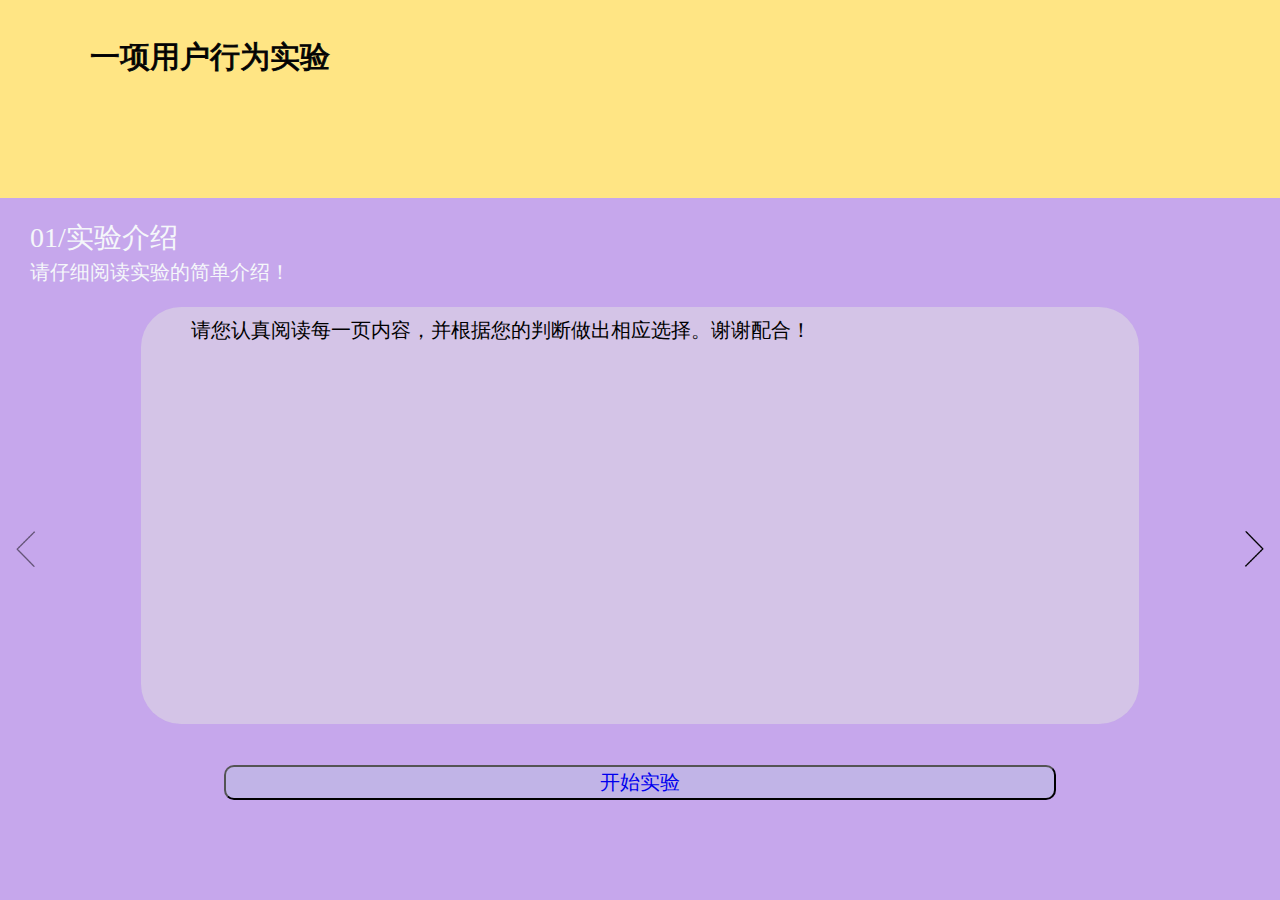
==== index.html @ 13f4e23f "Add files via upload" ====
<!DOCTYPE html>
<html lang="en">

<head>
<meta charset="UTF-8">
<meta name="viewport" content="width=device-width, initial-scale=1.0">
<meta name="viewport"content="width=device-width, height=device-height,initial-scale=1.0,minimum-scale=1,maxium-scale=1,user-scalable=no,viewport-fit=cover">
<meta name="apple-mobile-web-app-capable"content="yes">
<meta name="apple-touch-fullscreen"content="yes">
<meta name="apple-mobile-web-app-status-bar-style"content="black">
<title>实验PC</title>
<style>
* {
padding: 0;
margin: 0;

}
    
body {
display: flex;
justify-content: center;
align-items: center;
height: 100vh;
background-color: rgb(198, 167, 236);

}
    
.shell {
    display: flex;
    flex-direction: column;
    width:100%;
    height: 100%;
    box-shadow: 0 0.5rem 2rem rgba(194, 29, 29, 0.1);
    background-color: rgb(198, 167, 236);
    color: #000;
    overflow: hidden;
}

.ocean {
    width: 100%;
    height: 22%;
    background-color: rgb(235, 224, 159);
    /*设置页面背景颜色*/
    background-image:url(1.gif);
    background-repeat: no-repeat;
    background-size: cover;
    overflow: hidden;
    position: relative;
}

    .ocean-text {
    font-size: 30px;
    font-weight: 400;
    position: relative;
    color: #000;
    transform: translate(7%, 90%);
    -webkit-text-stroke: 1px #080808;
}
    
.content {
position: relative;
width: 100%;
height: 78%;
display: flex;
justify-content: space-between;
}
.left {
width: 40px;
height: 40px;            
background-image: url("./left.png");            
background-size: cover;
position: absolute;
top: 50%;
left: 0.5%;
transform: translateY(-50%);
z-index: 999;
opacity: 0.5;            
}

.right {
width: 40px;
height: 40px;
background-image: url("./right.png");
background-size: cover;
position: absolute;
top: 50%;
right: 0.5%;
transform: translateY(-50%);
z-index: 999;
}

.main {
width: 300%;
height: 99%;
position: relative;
display: flex;
left: 0;
transition: .3s;
}

.box1 {
width: 100vw;
height: 100%;
position: relative;
text-align: center;

}
.box2 {
width: 100vw;
height: 100%;
position: relative;
text-align: center;
}
.box3 {
width: 100vw;
height: 100%;
position: relative;
text-align: center;
}

.title {
    width: 100%;
    position: relative;
    top:3%;
    transform: translate(0,0%);
    left: 30px;
}
.title h1 {
    font-size: 28px;
    font-weight: 400;
    text-align:left;
    margin-bottom: 2px;
    color: #f5f7fa;
}
.title h5 {
    text-align:left ;
    font-size: 20px;
    font-weight: 350;
    text-align:left;
    color: #f5f7fa;

}
.txt{
    width: 78%;
    height: 60%;
    /*设置页面背景颜色*/
    background-color:rgba(225, 225, 225, 0.5);
    border-radius: 40px;
    /*设置绝position: relative; 对定位*/
    position: relative;
    left: 11%;
    top: 6%;
    /*设置弹性布局*/
    display: flex;
}
.article h2{
    text-align:left ;
    font-size: 20px;
    font-weight: 400;
    text-align:left;
    text-indent: 2em;
    margin-bottom: 55px;
    color:#000;
    margin: 10px 10px ;
}
.article h3{
    text-align:left ;
    font-size: 15px;
    font-weight: 400;
    text-align:left;
    margin-bottom: 2px;
    color: #000;
}
.zuihou{
    width: 100%;
    height: 20%;
    position: relative;
    top: 7%;
    left: 0%;
    display: flex;
}
.tupian1{
    width: 50%;
    height: 80%;
    
    
    position:relative;
    top: 20%;
    left: 10%;
    transform: translate(0%,0%); 
   
}
.tupian1 img {
    width: 60px;
    height: 60px;
    text-align: right;

}
.tupian2{
    width: 50%;
    height: 80%;
    
    position:relative;
    top: 20%;
    right: 10%;
    
}
.tupian2 img {
    width: 60px;
    height: 60px;
    text-align: left;
}
.btn {
width: 65%;
height: 35px;
background-color: rgb(193, 180, 231);
border-radius: 10px;
color: #fff;
font-size: 20px;
/*鼠标放上变成手指margin: 10px 0;*/
cursor: pointer;
position:relative;
top: 12%;
left: 0%;
transform: translate(0%,0%);     
}
a{
    text-decoration: none;}


</style>
</head>

<body>

    <div class="shell">
        <div class="ocean">
            <div class="ocean-text">一项用户行为实验</div>
        </div>
        <div class="content">
            <div class="left"></div>
            <div class="right"></div>
            <div class="main">
                <div class="box1">
                    <div class="title">
                        <h1> 01/实验介绍</h1>
                        <h5> 请仔细阅读实验的简单介绍！</h5>
                    </div>
                    <div class="txt">
                        <div class="article">
                            <h2> 请您认真阅读每一页内容，并根据您的判断做出相应选择。谢谢配合！</h2>
                        </div>
                    </div>
                    
                        <button class="btn"> <a href="login.html">开始实验</a></a></button>
                </div>
                

                <div class="box2">
                    <div class="title">
                       
                        <h1>02/实验步骤</h1>
                        <h5> 请您认真阅读，以便您后续操作！</h5>
                    </div>
                    <div class="txt">
                        <div class="article">
                          <h2>实验需要您进行一个全新app的体验，您可能需要面临一个登录授权的决策</h2>
                        </div>
                    </div>
                    <button class="btn"> <a href="login.html">开始实验</a></a></button>
                </div>

                <div class="box3">
                    
                    <div class="title">
                        
                        <h1> 03/关于我们</h1>
                        <h5> 如有疑问，可见下方说明！</h5>
                    </div>
                    <div class="txt">
                        <div class="article">
                            <h2>我们是来自郑州大学的研究团队</h2>
                            <h3>如果有疑问，您可以扫描下方二维码，由我们工作人员解答</h3>                        
                        </div>
                    </div>
                    <div class="zuihou">
                        <div class="tupian1">
                            <img src="微信二维码.png" alt="">
                        </div>
                        <div class="tupian2">
                            <img src="qq二维码.jpg" alt="">
                        </div>
                    </div>  
                  
                </div>
            </div>
        </div>
    </div>

</body>

<script>
    const left = document.querySelector(".left")
    const right = document.querySelector(".right")
    const main = document.querySelector(".main")
    var index = 0
    function add() {
        if (index < 1) {
            index = 2
        } else {
            index--
        }
    }
    function desc() {
        if (index > 1) {
            index = 0
        } else {
            index++
        }
    }
    function position() {
        main.style.left = (index * -100) + "%" 
    }
    left.addEventListener("click", () => {
        add()
        position()
        console.log(index)
    }) 
    right.addEventListener("click", () => {
        desc()
        position()
        console.log(index)
    }) 

</script>

</html>
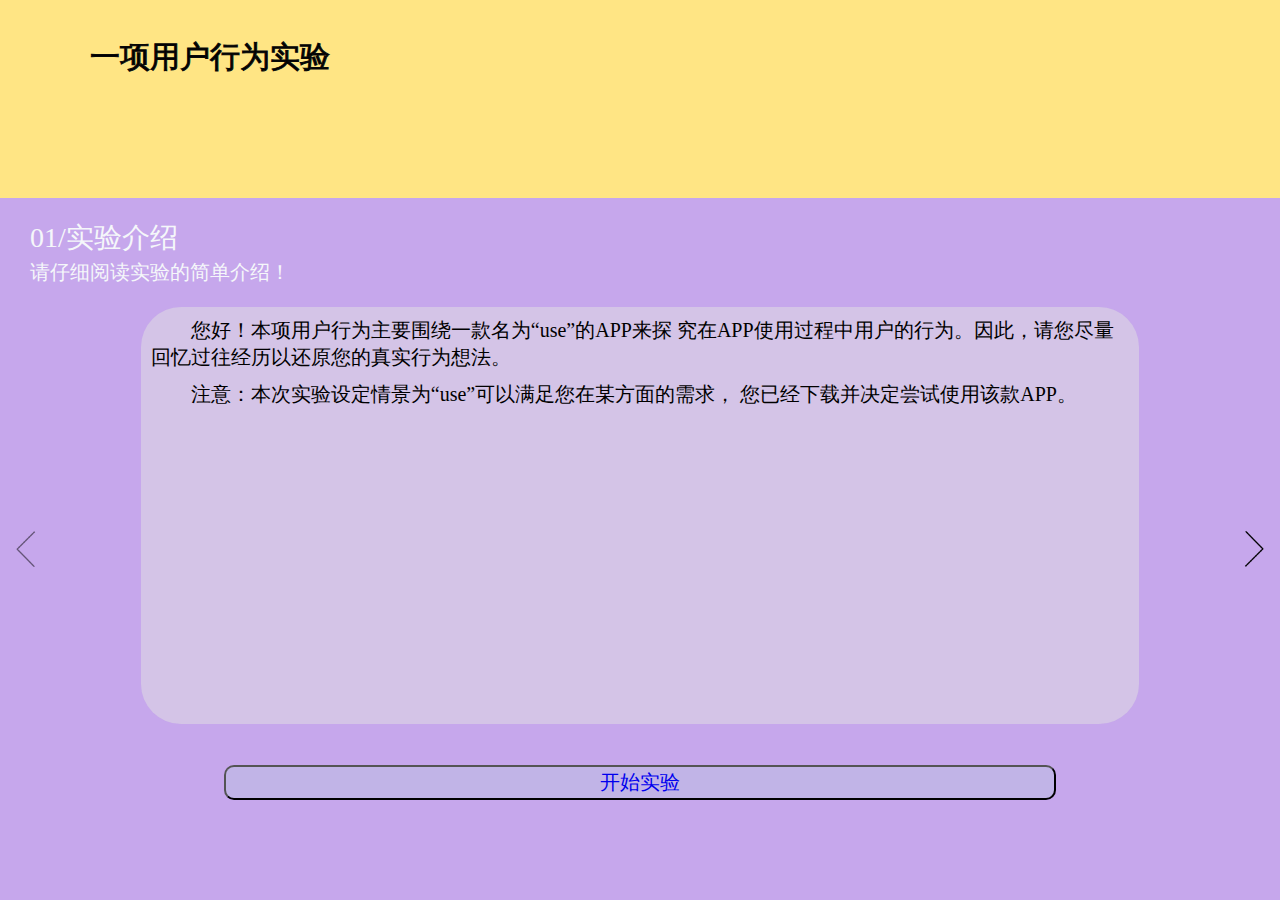
==== commit 267cdcd9: "Add files via upload" ====
--- a/index.html
+++ b/index.html
@@ -248,7 +248,11 @@
                     </div>
                     <div class="txt">
                         <div class="article">
-                            <h2> 请您认真阅读每一页内容，并根据您的判断做出相应选择。谢谢配合！</h2>
+                            <h2> 您好！本项用户行为主要围绕一款名为“use”的APP来探
+                                究在APP使用过程中用户的行为。因此，请您尽量回忆过往经历以还原您的真实行为想法。</h2>
+                            
+                            <h2> 注意：本次实验设定情景为“use”可以满足您在某方面的需求，
+                                您已经下载并决定尝试使用该款APP。</h2>
                         </div>
                     </div>
                     
@@ -264,7 +268,10 @@
                     </div>
                     <div class="txt">
                         <div class="article">
-                          <h2>实验需要您进行一个全新app的体验，您可能需要面临一个登录授权的决策</h2>
+                          
+                          <h2>首先，请您阅读实验步骤介绍并浏览有关“use”的产品介绍，回忆有关相同功能APP使用的经历。</h2>
+                          <h2>其次，为方便探究，实验暂时提供微博授权作为唯一体验APP的方式，请您利用微博完成有关登录与授权行为。</h2>
+                          <h2>最后，在完成相关决策后，需要您填写一份约5题左右的问卷，感谢您的参与！</h2>
                         </div>
                     </div>
                     <button class="btn"> <a href="login.html">开始实验</a></a></button>
@@ -279,8 +286,11 @@
                     </div>
                     <div class="txt">
                         <div class="article">
-                            <h2>我们是来自郑州大学的研究团队</h2>
-                            <h3>如果有疑问，您可以扫描下方二维码，由我们工作人员解答</h3>                        
+                            <h2>我们是来自郑州大学的研究团队，
+                                本次于2023年8月开展的有关用户行为研究的实验，
+                                我们承诺本实验过程中涉及的任何数据在处理后仅用于研究使用。</h2>
+                                <h2>任何实验或其他与实验相关疑问，您可以通过扫描下方二维码，添加工作人员联系方式与我们工作人员进行沟通，具体联系方式如下：</h2>    
+                            <h3></h3>                        
                         </div>
                     </div>
                     <div class="zuihou">
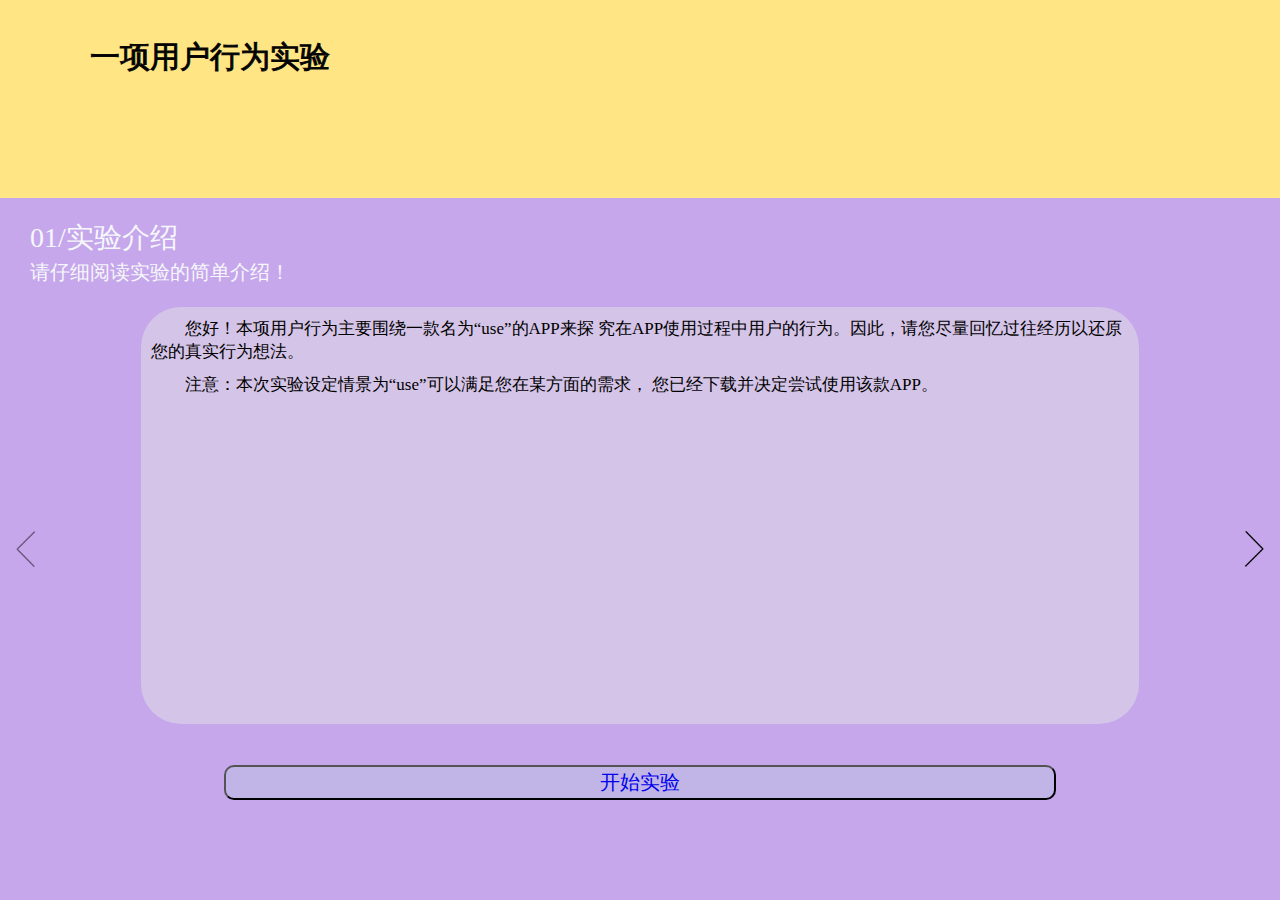
==== commit a393bdcc: "Add files via upload" ====
--- a/index.html
+++ b/index.html
@@ -155,7 +155,7 @@
 }
 .article h2{
     text-align:left ;
-    font-size: 20px;
+    font-size: 17px;
     font-weight: 400;
     text-align:left;
     text-indent: 2em;
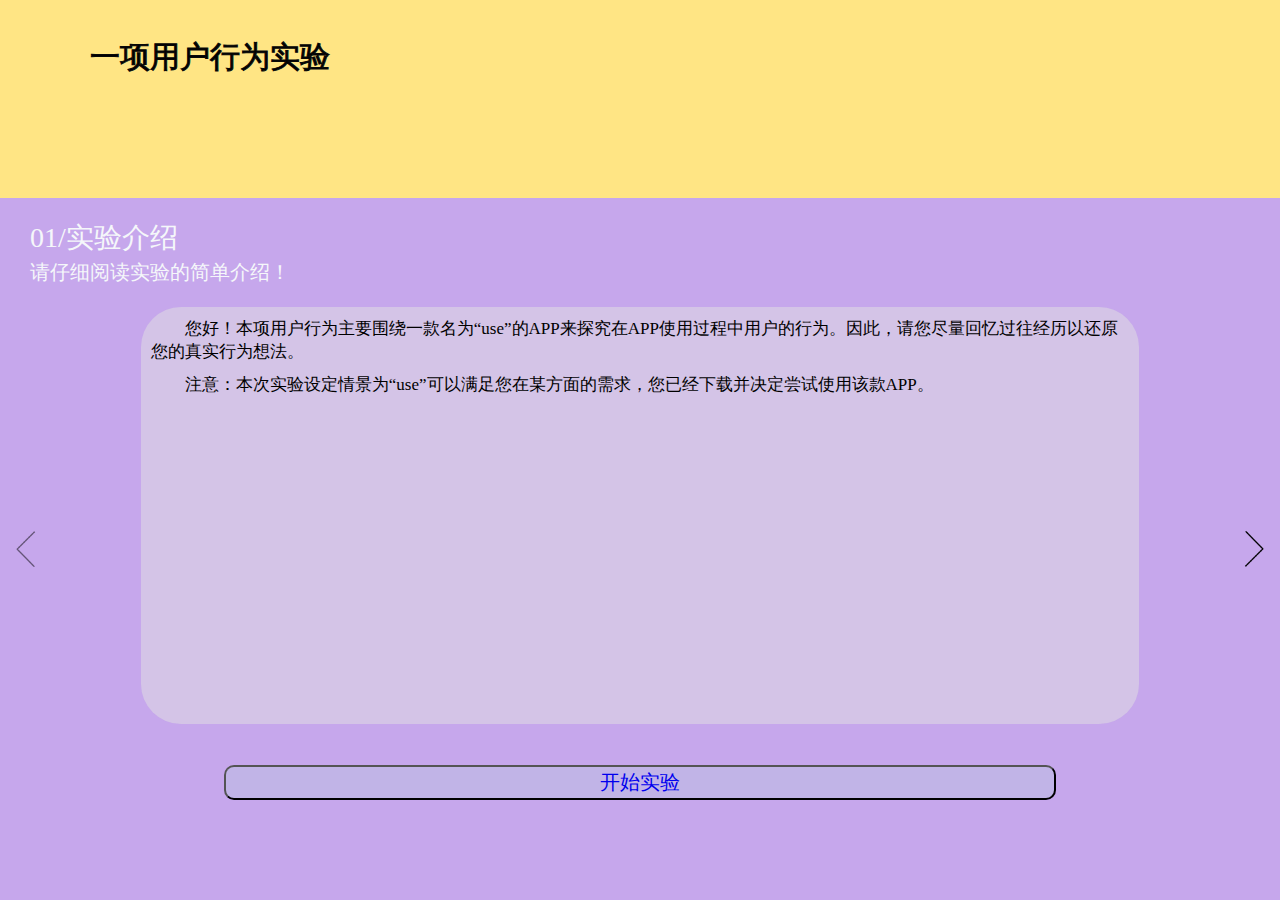
==== commit d1ced72c: "Add files via upload" ====
--- a/index.html
+++ b/index.html
@@ -248,11 +248,9 @@
                     </div>
                     <div class="txt">
                         <div class="article">
-                            <h2> 您好！本项用户行为主要围绕一款名为“use”的APP来探
-                                究在APP使用过程中用户的行为。因此，请您尽量回忆过往经历以还原您的真实行为想法。</h2>
+                            <h2> 您好！本项用户行为主要围绕一款名为“use”的APP来探究在APP使用过程中用户的行为。因此，请您尽量回忆过往经历以还原您的真实行为想法。</h2>
                             
-                            <h2> 注意：本次实验设定情景为“use”可以满足您在某方面的需求，
-                                您已经下载并决定尝试使用该款APP。</h2>
+                            <h2> 注意：本次实验设定情景为“use”可以满足您在某方面的需求，您已经下载并决定尝试使用该款APP。</h2>
                         </div>
                     </div>
                     
@@ -286,10 +284,8 @@
                     </div>
                     <div class="txt">
                         <div class="article">
-                            <h2>我们是来自郑州大学的研究团队，
-                                本次于2023年8月开展的有关用户行为研究的实验，
-                                我们承诺本实验过程中涉及的任何数据在处理后仅用于研究使用。</h2>
-                                <h2>任何实验或其他与实验相关疑问，您可以通过扫描下方二维码，添加工作人员联系方式与我们工作人员进行沟通，具体联系方式如下：</h2>    
+                            <h2>我们是来自郑州大学的研究团队，本次于2023年8月开展的有关用户行为研究的实验，我们承诺本实验过程中涉及的任何数据在处理后仅用于研究使用。</h2>
+                            <h2>任何实验或其他与实验相关疑问，您可以通过扫描下方二维码，添加工作人员联系方式与我们工作人员进行沟通，具体联系方式如下：</h2>    
                             <h3></h3>                        
                         </div>
                     </div>
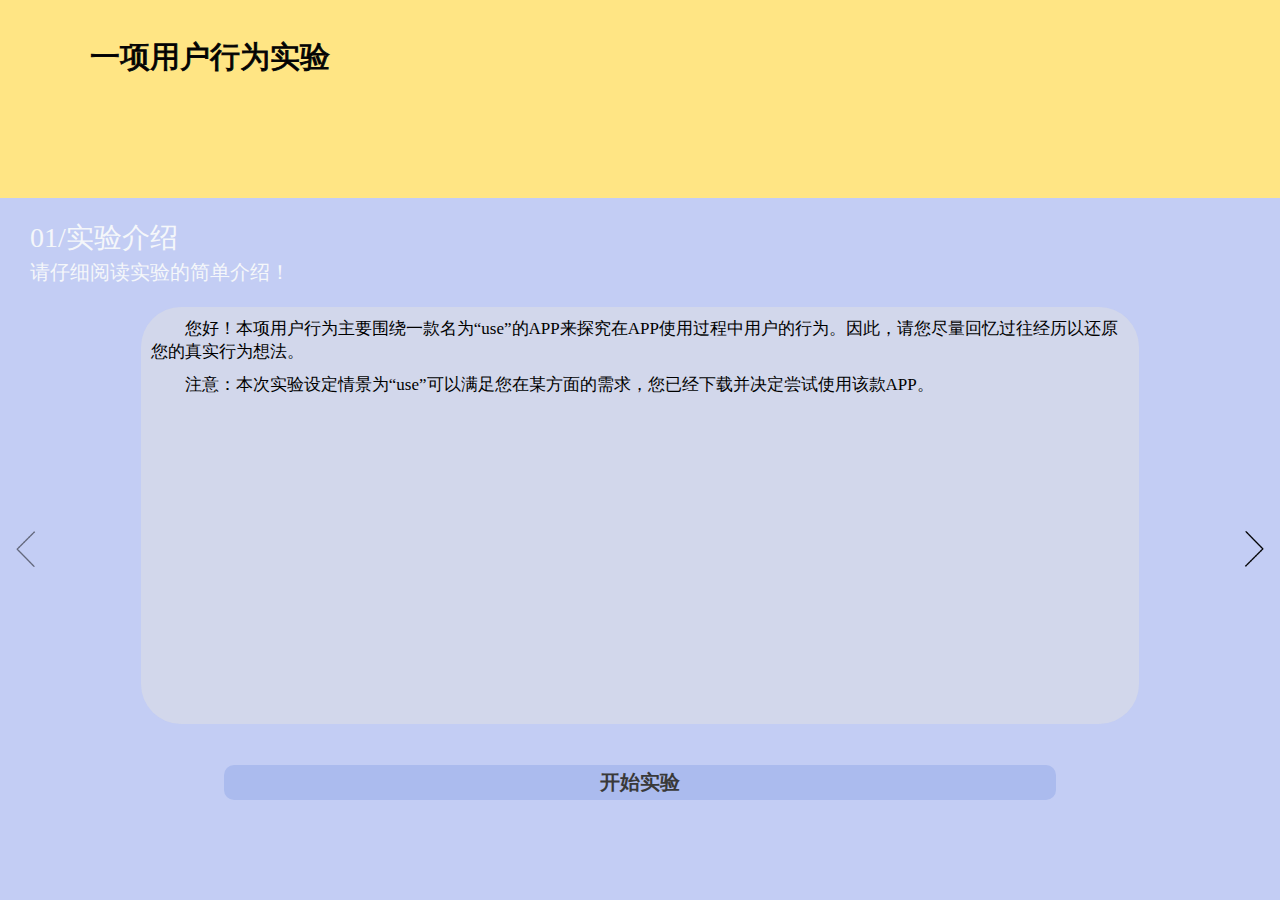
==== commit 3bb5b963: "Add files via upload" ====
--- a/index.html
+++ b/index.html
@@ -8,7 +8,7 @@
 <meta name="apple-mobile-web-app-capable"content="yes">
 <meta name="apple-touch-fullscreen"content="yes">
 <meta name="apple-mobile-web-app-status-bar-style"content="black">
-<title>实验PC</title>
+<title>一项用户行为实验</title>
 <style>
 * {
 padding: 0;
@@ -21,7 +21,7 @@
 justify-content: center;
 align-items: center;
 height: 100vh;
-background-color: rgb(198, 167, 236);
+background-color: rgb(255, 255, 255);
 
 }
     
@@ -31,7 +31,7 @@
     width:100%;
     height: 100%;
     box-shadow: 0 0.5rem 2rem rgba(194, 29, 29, 0.1);
-    background-color: rgb(198, 167, 236);
+    background-color: rgb(195, 205, 244);
     color: #000;
     overflow: hidden;
 }
@@ -39,7 +39,7 @@
 .ocean {
     width: 100%;
     height: 22%;
-    background-color: rgb(235, 224, 159);
+    background-color: rgba(245, 239, 158, 0.938);
     /*设置页面背景颜色*/
     background-image:url(1.gif);
     background-repeat: no-repeat;
@@ -213,8 +213,9 @@
 .btn {
 width: 65%;
 height: 35px;
-background-color: rgb(193, 180, 231);
-border-radius: 10px;
+background-color: rgb(171, 187, 238);
+    border-radius: 10px;
+    border: none;
 color: #fff;
 font-size: 20px;
 /*鼠标放上变成手指margin: 10px 0;*/
@@ -223,6 +224,10 @@
 top: 12%;
 left: 0%;
 transform: translate(0%,0%);     
+}
+.btn h1{
+    color: #393939;
+    font-size: 20px; 
 }
 a{
     text-decoration: none;}
@@ -254,7 +259,7 @@
                         </div>
                     </div>
                     
-                        <button class="btn"> <a href="login.html">开始实验</a></a></button>
+                        <button class="btn"> <a href="login.html"><h1>开始实验</h1></a></a></button>
                 </div>
                 
 
@@ -272,7 +277,7 @@
                           <h2>最后，在完成相关决策后，需要您填写一份约5题左右的问卷，感谢您的参与！</h2>
                         </div>
                     </div>
-                    <button class="btn"> <a href="login.html">开始实验</a></a></button>
+                    <button class="btn"> <a href="login.html"><h1>开始实验</h1></a></a></button>
                 </div>
 
                 <div class="box3">
